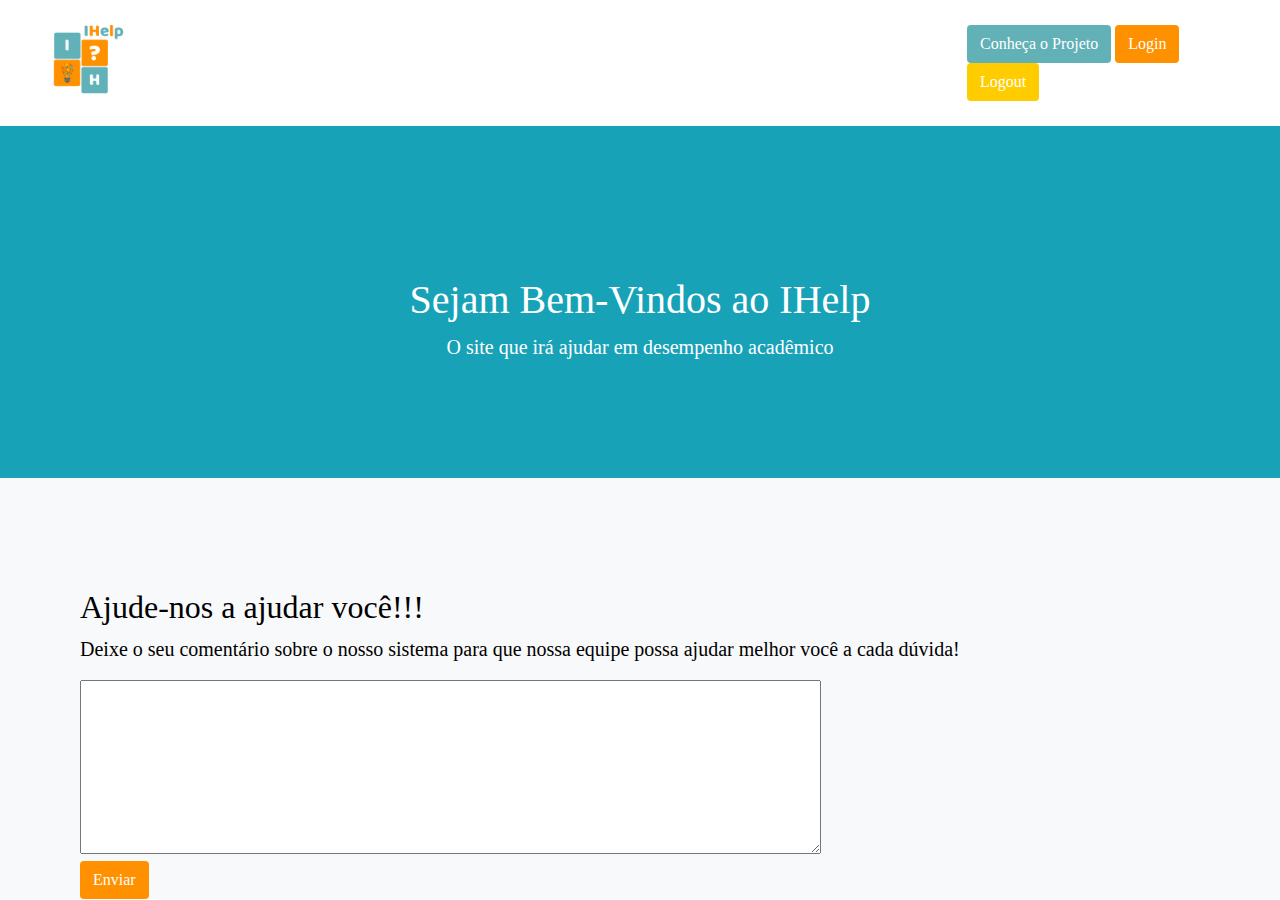
==== index.html @ f51ae03e "Criando o index" ====
<!DOCTYPE html>
<html>
<head>
	<meta charset="utf-8">

	<link rel="icon" type="imagem/png" href="icone.png">

	<title>IHelp</title>

	<link rel="stylesheet" href="https://stackpath.bootstrapcdn.com/bootstrap/4.3.1/css/bootstrap.min.css" integrity="sha384-ggOyR0iXCbMQv3Xipma34MD+dH/1fQ784/j6cY/iJTQUOhcWr7x9JvoRxT2MZw1T" crossorigin="anonymous">

	<meta name="viewport" content="width=device-width, initial-scale=1, shrink-to-fit=no">

	<link rel="stylesheet" type="text/css" href="stylenavbar.css">

	<link rel="stylesheet" type="text/css" href="styleindex.css">
</head>
<body>
	<nav class="navbar navbar">
		<nav class="col-3 col-md-3">
			<a class="navbar-brand" href="index.html">
				<img src="logooficial.png" width="100" height="100" alt="logooficial">
			</a>
		</nav>

		<nav class="col-9 col-md-3">
			<a href="sobreoprojeto.html"><button type="button" class="btn">Conheça o Projeto</button></a>
			<a href="entrar.html"><button type="button" class="login btn">Login</button></a>
			<a href="logout.html"><button type="button" class="logout btn">Logout</button></a>
		</nav>
	</nav>

	<header class="bg-info text-white">
    	<div class="container text-center">
     		<h1>Sejam Bem-Vindos ao IHelp</h1>
      		<p class="lead">O site que irá ajudar em desempenho acadêmico</p>
    	</div>
  	</header>

  	<nav class="comentario bg-light">
  	<div class="container espacamento row">
  		<div class="col-12">
  			<h2>Ajude-nos a ajudar você!!!</h2>
  		</div>
  		<div class="col-12">
  			<p class="lead">Deixe o seu comentário sobre o nosso sistema para que nossa equipe possa ajudar melhor você a cada dúvida!</p>
  			<form class="text">
  				<textarea class="estilotextarea" cols="80" rows="7"> </textarea>
  				<button type="button" class="btn enviar" name="Enviar">Enviar</button>
  			</form>
  		</div>
  	</div>
  	</nav>
    <div class="container">
 	    <div class="row">
        <!-- <div class="col-lg-8 mx-auto">
          <h2>Desenvolvedores</h2>
          <div class="container-fluid">
          	<div class="row">
          		<div class="col-lg-3 col-md-3 col-sm-3"> 
          			<img  class="img-fluid" src="imgs/coodenador.jpg"/> 
          			<h5 class="fotos">Eberton Marinho</h5>
          			<h6 class="fotos">Coodenador</h6>
          		</div>
          		<div class="col-lg-3 col-md-3 col-sm-3"> 
          			<img  class="img-fluid" src="imgs/pesquisador1.jpeg" /> 
          			<h5 class="fotos">Douglas Nunes</h5>
          			<h6 class="fotos">Pesquisador</h6>
          		</div>
				<div class="col-lg-3 col-md-3 col-sm-3"> 
					<img class="img-fluid" src="imgs/pesquisador2.jpg" /> 
					<h5 class="fotos">Matheus Lima</h5>
          			<h6 class="fotos">Pesquisador</h6>
				</div>
				<div class="col-lg-3 col-md-3 col-sm-3"> 
					<img  class="img-fluid" src="imgs/pesquisador3.jpeg" /> 
					<h5 class="fotos">Rílyan Mª Henrique</h5>
          			<h6 class="fotos">Pesquisadora</h6>
				</div>
				<div class="col-lg-3 col-md-3 col-sm-3"> <img width=500 height=500 class="img-fluid" src="imgs/pesquisador4.jpeg" /> 
					<h5 class="fotos">Michelle Valdivino</h5>
          			<h6 class="fotos">Pesquisadora</h6>
				</div>
          	</div>
          </div>
        </div>
      </div>
    </div> -->
</body>
</html>
---- stylenavbar.css ----
body{
	font-family: 'Baloo', cursive;
}
.btn{
	background-color: #61b1b6;
	color: white;
}
.login{
	background-color: #ff9100;
	color: white;
}
.logout{
	background-color: #ffcc00;
	color: white;
}
header {
  padding: 150px 0px 100px;
}
.comentario{
	padding-top: 100px;
	color: black;
}
.text{
	width:100px;
}
.espacamento{
	padding: 50px 0px 0px 80px;
	padding-top:10px;
}
.estilotextarea{
	background-border:#ff9100;
}
.enviar{
	background-color: #ff9100;
}
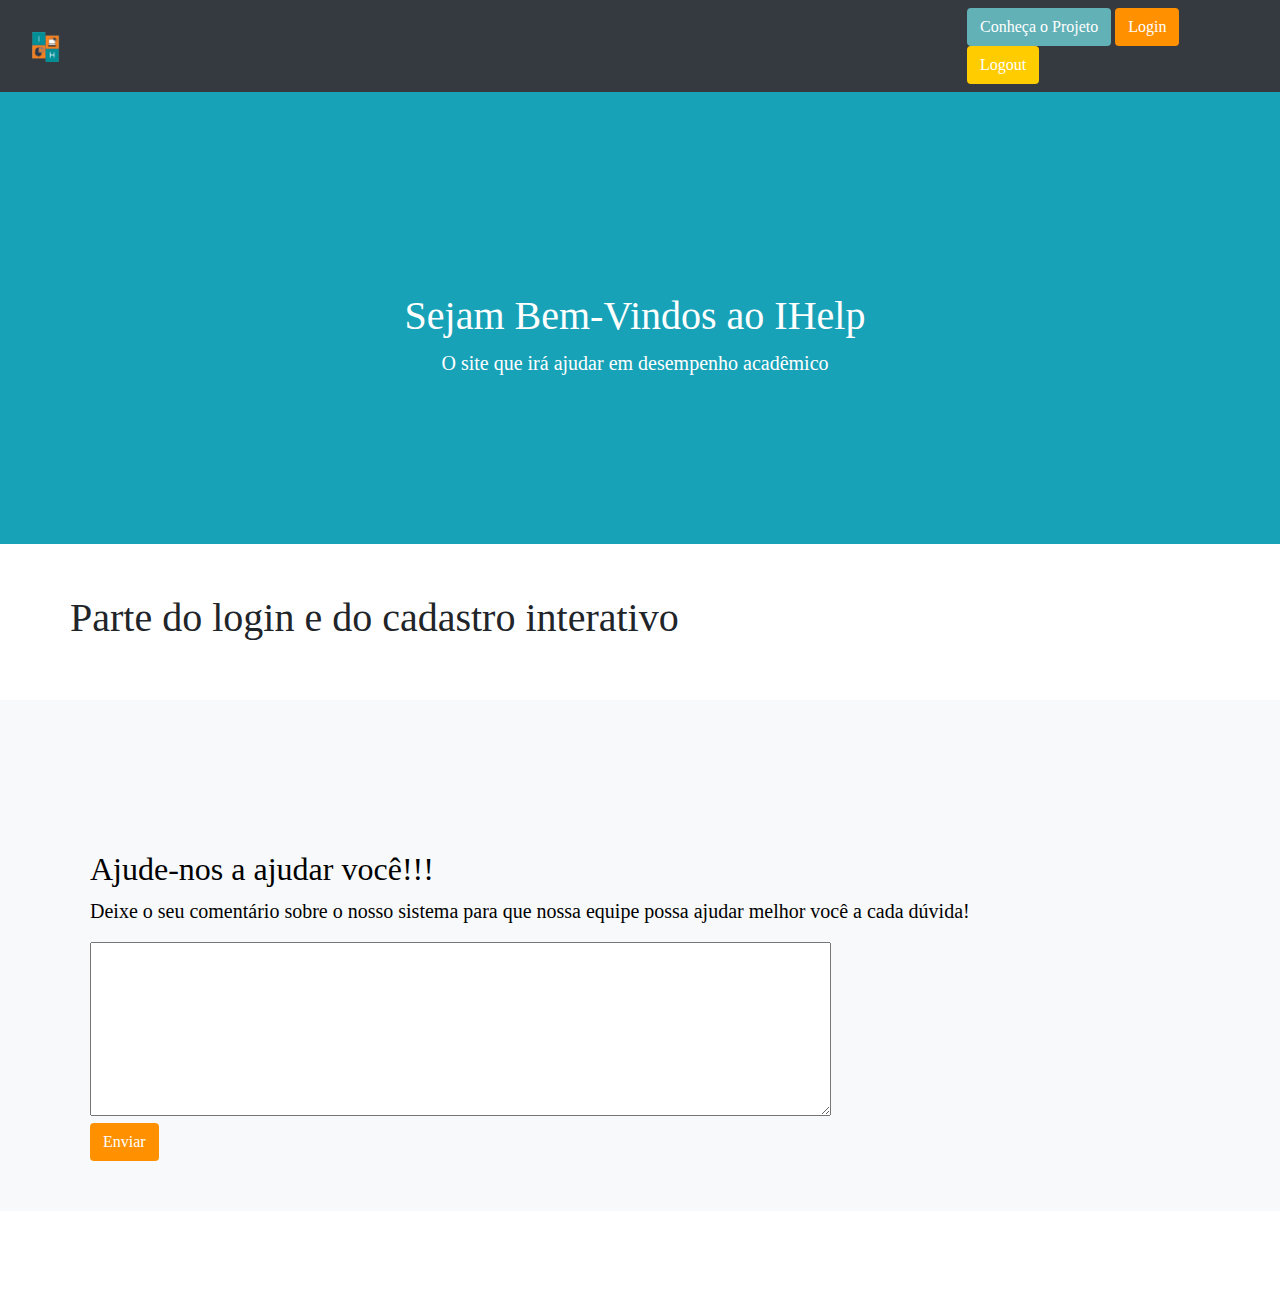
==== commit 754ff8a1: "Criação do index, entrar e sobre o projeto" ====
--- a/index.html
+++ b/index.html
@@ -16,17 +16,17 @@
 	<link rel="stylesheet" type="text/css" href="styleindex.css">
 </head>
 <body>
-	<nav class="navbar navbar">
+	<nav class="navbar bg-dark">
 		<nav class="col-3 col-md-3">
 			<a class="navbar-brand" href="index.html">
-				<img src="logooficial.png" width="100" height="100" alt="logooficial">
+				<img src="logooficial.png" width="30" height="30" class="img-fluid text-white" alt="logooficial">
 			</a>
 		</nav>
 
 		<nav class="col-9 col-md-3">
-			<a href="sobreoprojeto.html"><button type="button" class="btn">Conheça o Projeto</button></a>
+			<a href="conhecaoprojeto.html"><button type="button" class="btn">Conheça o Projeto</button></a>
 			<a href="entrar.html"><button type="button" class="login btn">Login</button></a>
-			<a href="logout.html"><button type="button" class="logout btn">Logout</button></a>
+			<a href="index.html"><button type="button" class="logout btn">Logout</button></a>
 		</nav>
 	</nav>
 
@@ -36,6 +36,14 @@
       		<p class="lead">O site que irá ajudar em desempenho acadêmico</p>
     	</div>
   	</header>
+
+    <div class="container">
+      <div class="row">
+        <div class="col-12 ">
+          <h1>Parte do login e do cadastro interativo</h1>
+        </div>
+      </div>
+    </div>
 
   	<nav class="comentario bg-light">
   	<div class="container espacamento row">
@@ -50,6 +58,9 @@
   			</form>
   		</div>
   	</div>
+  	</nav>
+  	<nav class="">
+  		
   	</nav>
     <div class="container">
  	    <div class="row">
@@ -86,5 +97,10 @@
         </div>
       </div>
     </div> -->
+
+
+    <script src="https://code.jquery.com/jquery-3.3.1.slim.min.js" integrity="sha384-q8i/X+965DzO0rT7abK41JStQIAqVgRVzpbzo5smXKp4YfRvH+8abtTE1Pi6jizo" crossorigin="anonymous"></script>
+	<script src="https://cdnjs.cloudflare.com/ajax/libs/popper.js/1.14.7/umd/popper.min.js" integrity="sha384-UO2eT0CpHqdSJQ6hJty5KVphtPhzWj9WO1clHTMGa3JDZwrnQq4sF86dIHNDz0W1" crossorigin="anonymous"></script>
+	<script src="https://stackpath.bootstrapcdn.com/bootstrap/4.3.1/js/bootstrap.min.js" integrity="sha384-JjSmVgyd0p3pXB1rRibZUAYoIIy6OrQ6VrjIEaFf/nJGzIxFDsf4x0xIM+B07jRM" crossorigin="anonymous"></script>
 </body>
 </html>--- a/styleindex.css
+++ b/styleindex.css
@@ -0,0 +1,38 @@
+body{
+	font-family: 'Baloo', cursive;
+}
+.btn{
+	background-color: #61b1b6;
+	color: white;
+}
+.login{
+	background-color: #ff9100;
+	color: white;
+	padding: 
+}
+.logout{
+	background-color: #ffcc00;
+	color: white;
+}
+header {
+  padding: 150px 0px 100px;
+}
+.container{
+	padding:50px 10px 50px 0px; 
+}
+.comentario{
+	padding-top: 100px;
+	color: black;
+}
+.text{
+	width:100px;
+}
+.espacamento{
+	padding: 50px 10px 50px 90px;
+}
+.estilotextarea{
+	
+}
+.enviar{
+	background-color: #ff9100;
+}